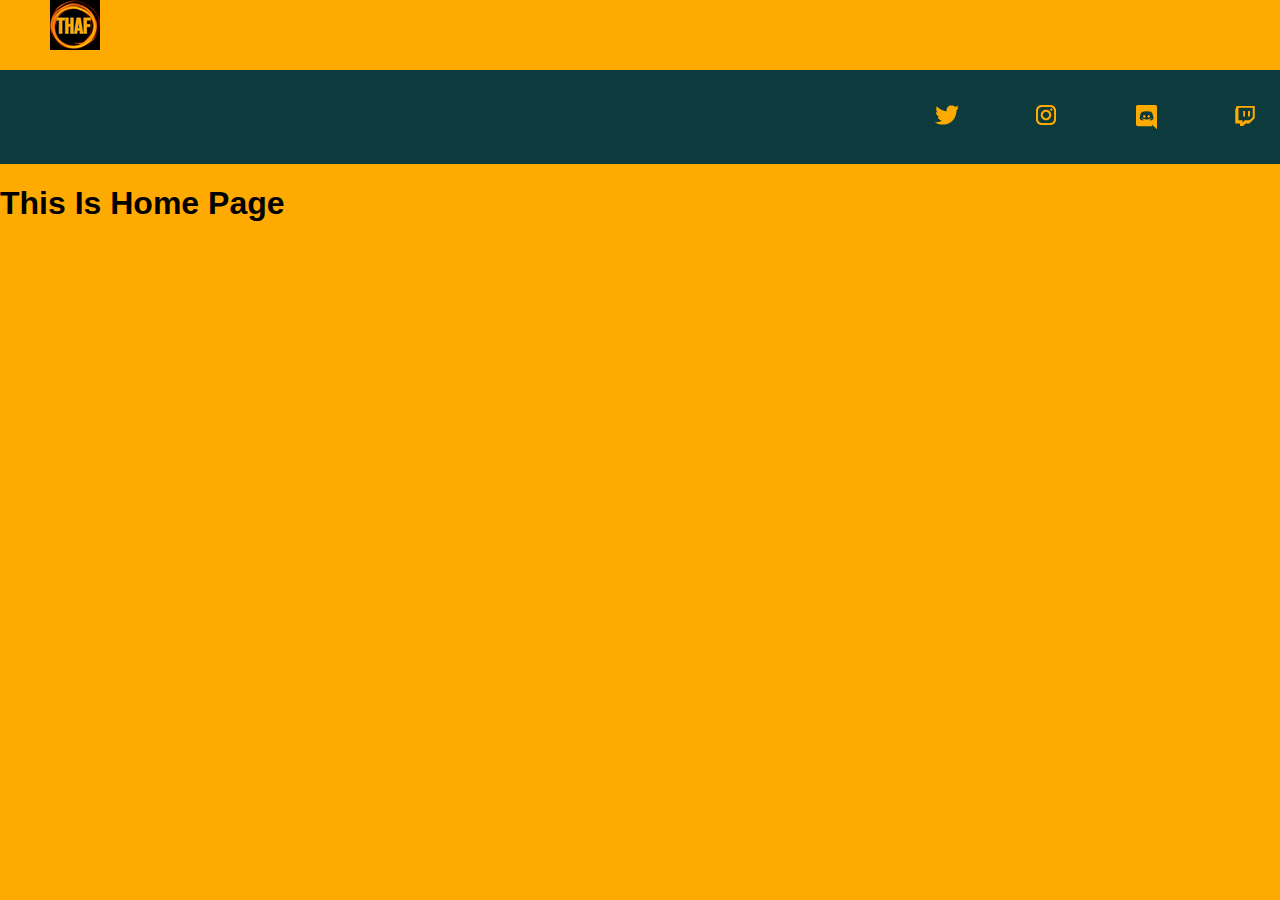
==== index.html @ e2cd5979 "Update index.html" ====
<!DOCTYPE html>
<html lang="en">
  <head>
    <meta charset="UTF-8" />
    <meta name="viewport" content="width=device-width, initial-scale=1.0" />
    <meta http-equiv="X-UA-Compatible" content="ie=edge" />
    <title>THAF</title>
    <link href="style.css" rel="stylesheet" type="text/css"
  </head>
  <body style="background-color: #ffaa00">
   
    <div style = "position:relative; left:50px; top:25;">
        <img src="thaf_logo1.png">
      </div>
    
    <ul class="nav">
      
    
      
      <li><a href="https://www.twitter.com/THAFGaming"><img src="Uplink_Icon_Twitter.png"></a></li>
      <li><a href="https://www.instagram.com/THAFGAMING2021"><img src="Uplink_Icon_Instagram.png"></a></li>
      <li><a href="https://discord.gg/5ajxzmP5"><img src="Uplink_Icon_Discord.png"></a></li>
      <li><a href="https://www.twitch.tv/thafgaming"><img src="Uplink_Icon_Twitch.png"></a></li>
      
    </ul>
      
      <h1> This Is Home Page </h1>
    
  </body>
</html>
---- style.css ----
body {
  margin: 0;
  padding: 0;
  font-family: "Arial", serif;
}

.nav {
  background-color: #0d3b3d;
  color: #0d3b3d;
  list-style: none;
  text-align: right;
  padding: 30px 0 30px 0;
}

.nav > li {
  display: inline-block;
  padding: 0 20px 0 45px;
}

.nav > li > a {
  text-decoration: none;
  color: #ffffff;
}

.nav > li > a:hover {
  color: #c1c1c1;
}
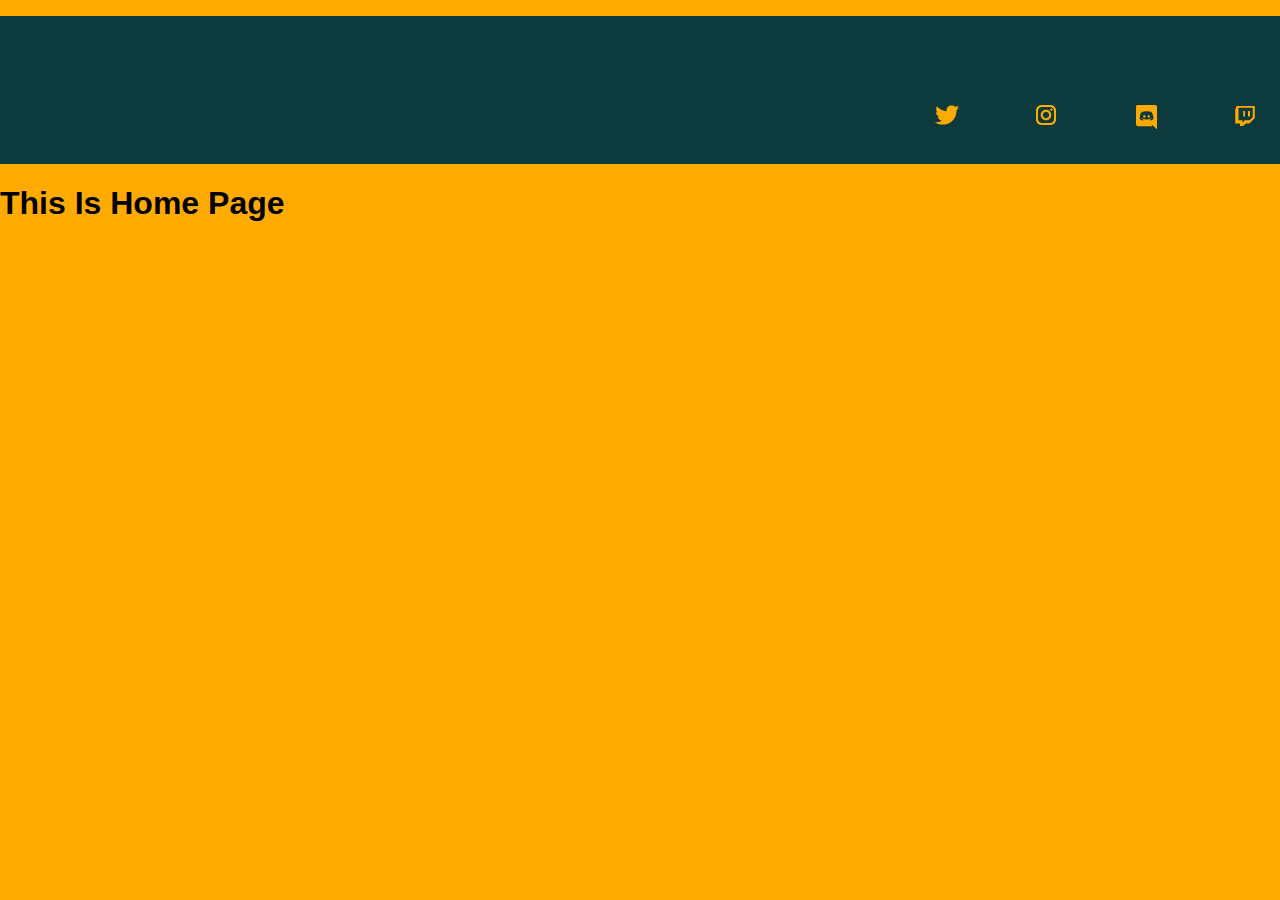
==== commit 844e8df2: "Update index.html" ====
--- a/index.html
+++ b/index.html
@@ -8,14 +8,12 @@
     <link href="style.css" rel="stylesheet" type="text/css"
   </head>
   <body style="background-color: #ffaa00">
-   
-    <div style = "position:relative; left:50px; top:25;">
-        <img src="thaf_logo1.png">
-      </div>
-    
+  
     <ul class="nav">
       
-    
+        <div style = "position:relative; left:50px; top:25;">
+        <img src="thaf_logo1.png">
+        </div>
       
       <li><a href="https://www.twitter.com/THAFGaming"><img src="Uplink_Icon_Twitter.png"></a></li>
       <li><a href="https://www.instagram.com/THAFGAMING2021"><img src="Uplink_Icon_Instagram.png"></a></li>
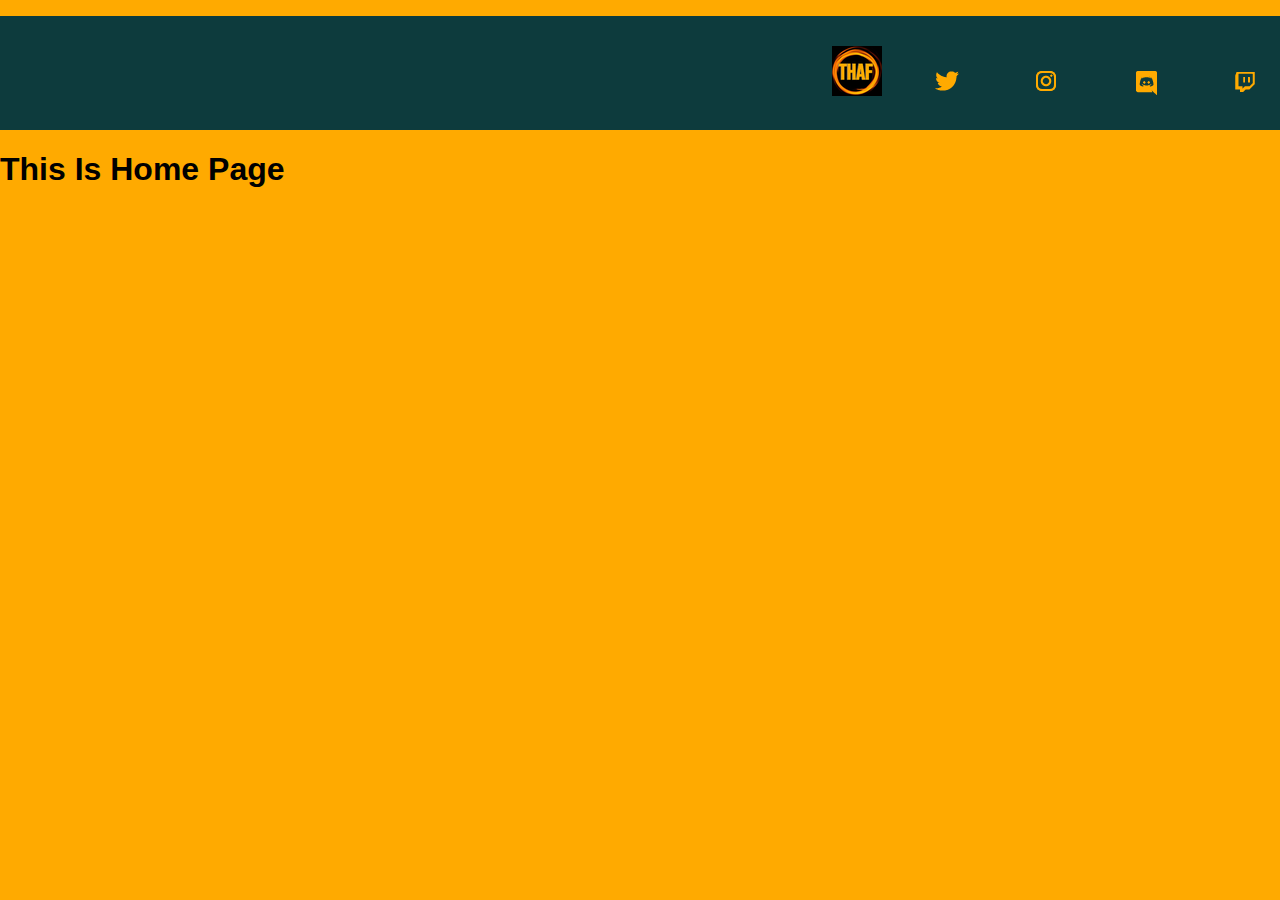
==== commit 3fc63ca5: "Update index.html" ====
--- a/index.html
+++ b/index.html
@@ -11,9 +11,9 @@
   
     <ul class="nav">
       
-        <div style = "position:relative; left:50px; top:25;">
-        <img src="thaf_logo1.png">
-        </div>
+      
+      <img src="thaf_logo1.png">
+        
       
       <li><a href="https://www.twitter.com/THAFGaming"><img src="Uplink_Icon_Twitter.png"></a></li>
       <li><a href="https://www.instagram.com/THAFGAMING2021"><img src="Uplink_Icon_Instagram.png"></a></li>
--- a/style.css
+++ b/style.css
@@ -25,3 +25,10 @@
 .nav > li > a:hover {
   color: #c1c1c1;
 }
+.logo {
+  color: #000000;
+  float: left;
+  padding-left: 25px;
+  font-size: 25px;
+  font-weight: bold;
+}
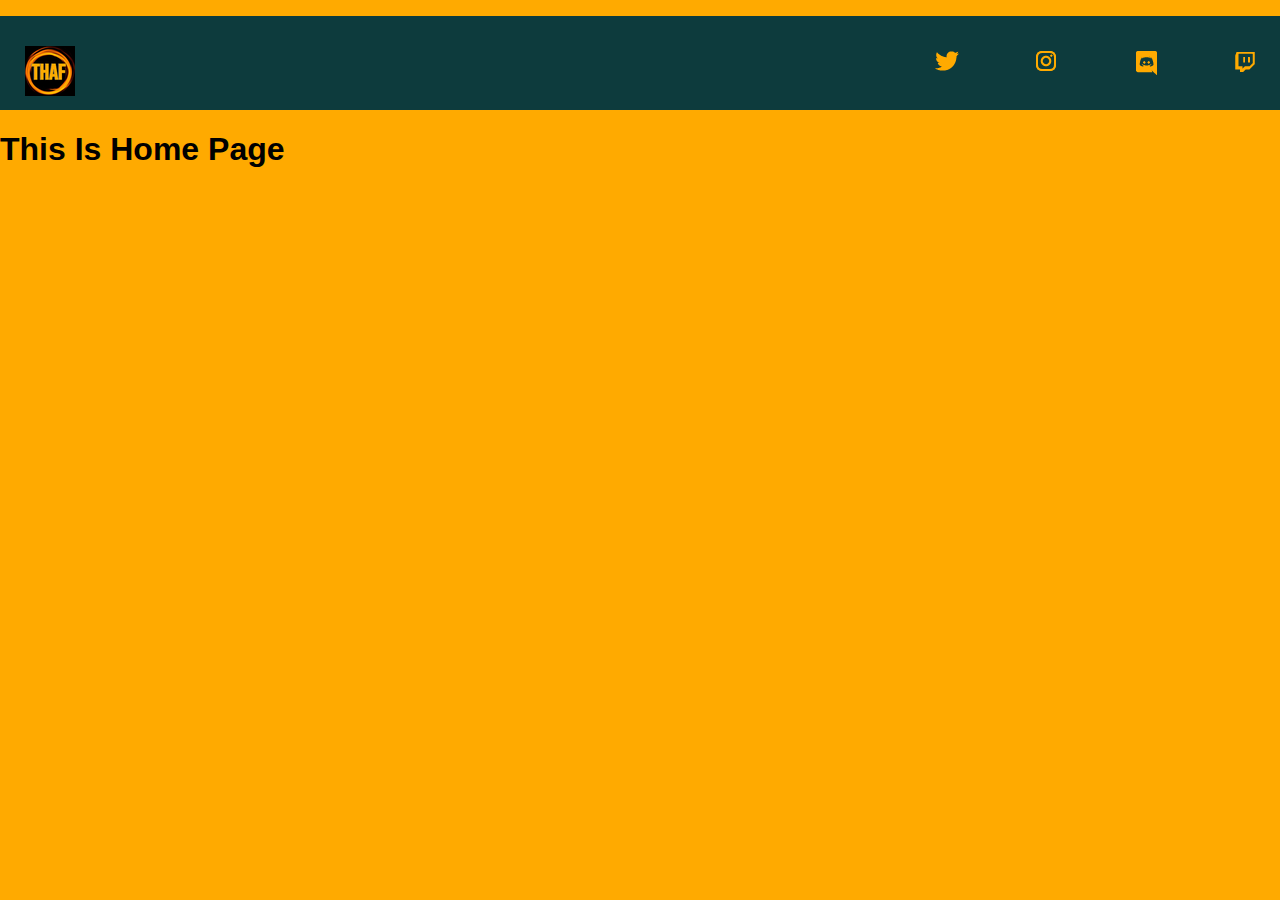
==== commit 94a571c5: "Update index.html" ====
--- a/index.html
+++ b/index.html
@@ -7,13 +7,13 @@
     <title>THAF</title>
     <link href="style.css" rel="stylesheet" type="text/css"
   </head>
-  <body style="background-color: #ffaa00">
+  <body style="background-color: #ffaa00;">
   
     <ul class="nav">
       
-      
+      <div class="logo">
       <img src="thaf_logo1.png">
-        
+      </div>
       
       <li><a href="https://www.twitter.com/THAFGaming"><img src="Uplink_Icon_Twitter.png"></a></li>
       <li><a href="https://www.instagram.com/THAFGAMING2021"><img src="Uplink_Icon_Instagram.png"></a></li>
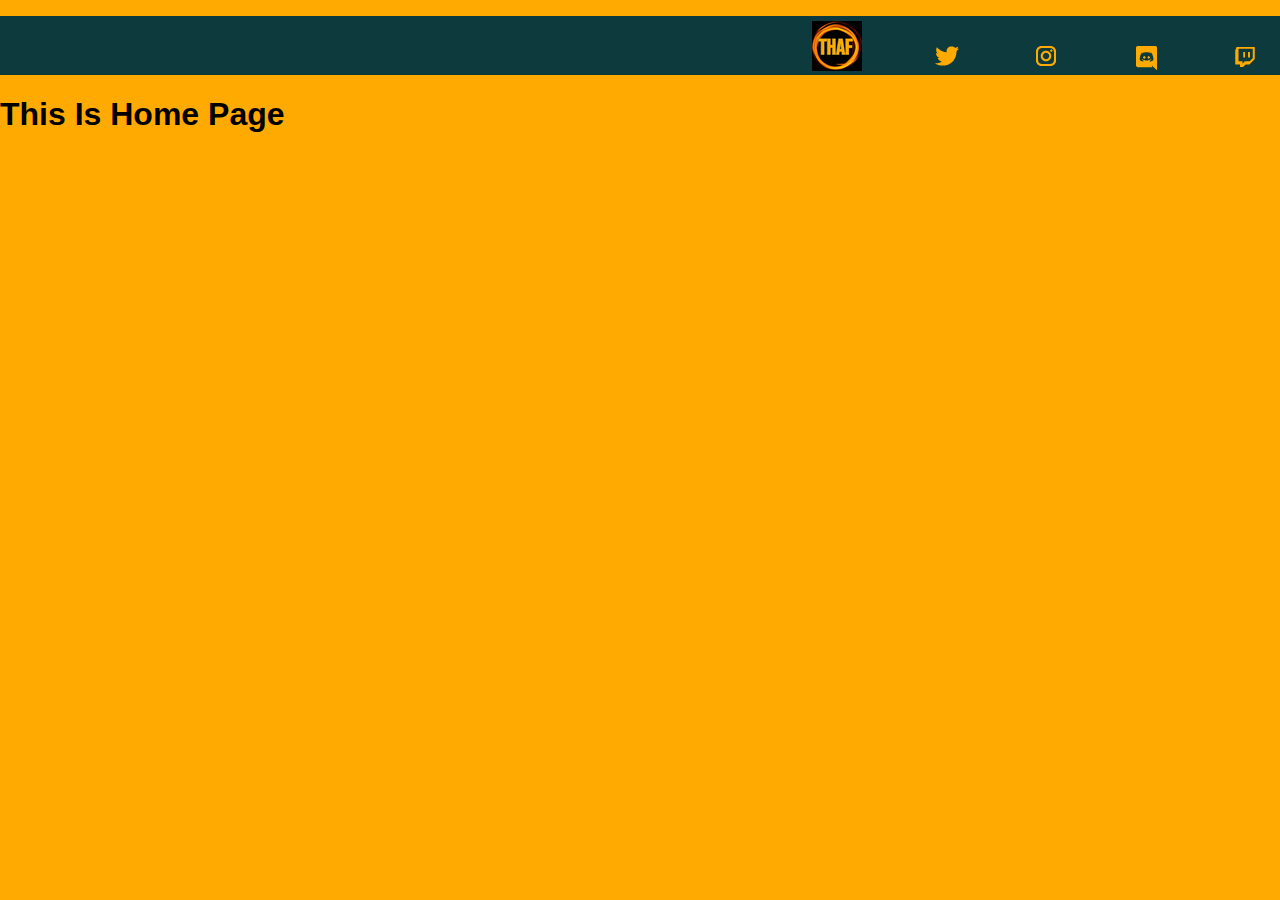
==== commit 1b35f83f: "Update index.html" ====
--- a/index.html
+++ b/index.html
@@ -11,9 +11,9 @@
   
     <ul class="nav">
       
-      <div class="logo">
-      <img src="thaf_logo1.png">
-      </div>
+      
+      <li><img src="thaf_logo1.png" style="width: 50px; height: 50px;"></li>
+    
       
       <li><a href="https://www.twitter.com/THAFGaming"><img src="Uplink_Icon_Twitter.png"></a></li>
       <li><a href="https://www.instagram.com/THAFGAMING2021"><img src="Uplink_Icon_Instagram.png"></a></li>
--- a/style.css
+++ b/style.css
@@ -9,7 +9,7 @@
   color: #0d3b3d;
   list-style: none;
   text-align: right;
-  padding: 30px 0 30px 0;
+  padding: 5px 0 0px 0;
 }
 
 .nav > li {
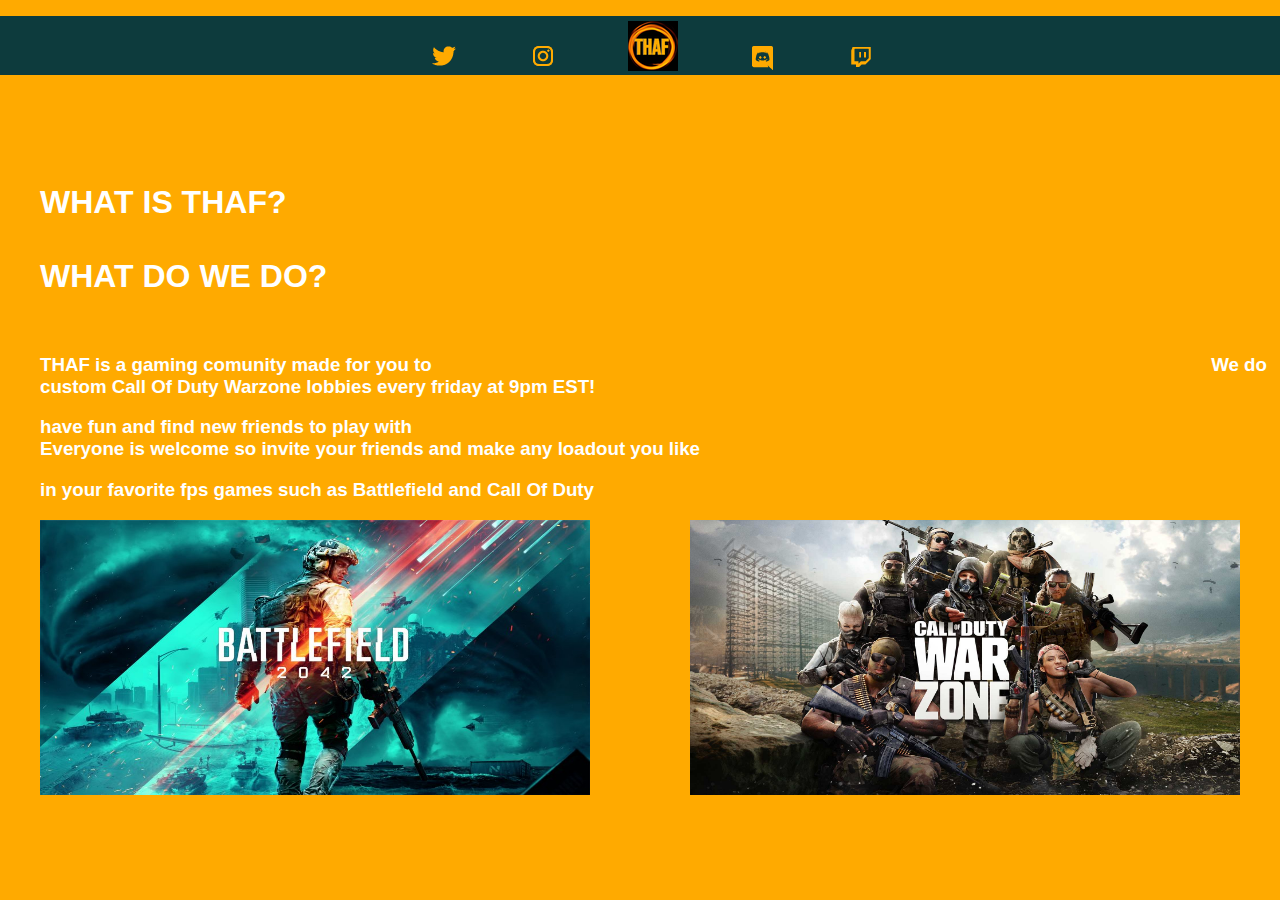
==== commit 52128d12: "Add files via upload" ====
--- a/index.html
+++ b/index.html
@@ -1,28 +1,35 @@
-<!DOCTYPE html>
-<html lang="en">
-  <head>
-    <meta charset="UTF-8" />
-    <meta name="viewport" content="width=device-width, initial-scale=1.0" />
-    <meta http-equiv="X-UA-Compatible" content="ie=edge" />
-    <title>THAF</title>
-    <link href="style.css" rel="stylesheet" type="text/css"
-  </head>
-  <body style="background-color: #ffaa00;">
-  
-    <ul class="nav">
-      
-      
-      <li><img src="thaf_logo1.png" style="width: 50px; height: 50px;"></li>
-    
-      
-      <li><a href="https://www.twitter.com/THAFGaming"><img src="Uplink_Icon_Twitter.png"></a></li>
-      <li><a href="https://www.instagram.com/THAFGAMING2021"><img src="Uplink_Icon_Instagram.png"></a></li>
-      <li><a href="https://discord.gg/5ajxzmP5"><img src="Uplink_Icon_Discord.png"></a></li>
-      <li><a href="https://www.twitch.tv/thafgaming"><img src="Uplink_Icon_Twitch.png"></a></li>
-      
-    </ul>
-      
-      <h1> This Is Home Page </h1>
-    
-  </body>
-</html>
+<!DOCTYPE html>
+<html lang="en">
+  <head>
+    <meta charset="UTF-8" />
+    <meta name="viewport" content="width=device-width, initial-scale=1.0" />
+    <meta http-equiv="X-UA-Compatible" content="ie=edge" />
+    <title>THAF</title>
+    <link href="style.css" rel="stylesheet" type="text/css"
+  </head>
+  <body style="background-color: #ffaa00";>
+    <ul class="nav">
+          
+      <li><a href="https://www.twitter.com/THAFGaming"><img src="Uplink_Icon_Twitter.png"></a></li>
+      <li><a href="https://www.instagram.com/THAFGAMING2021"><img src="Uplink_Icon_Instagram.png"></a></li>
+      <li><img src="thaf_logo1.png" style="width: 50px; height: 50px;"></li>
+      <li><a href="https://discord.gg/5ajxzmP5" le><img src="Uplink_Icon_Discord.png"></a></li>
+      <li><a href="https://www.twitch.tv/thafgaming"><img src="Uplink_Icon_Twitch.png"></a></li>
+        
+      </ul>
+      <br>
+      <br>
+      <br>
+      <br>
+      <h1 style="color: white; margin-left: 40px;"> WHAT IS THAF? &nbsp;&nbsp;&nbsp;&nbsp;&nbsp;&nbsp;&nbsp;&nbsp;&nbsp;&nbsp;&nbsp;&nbsp;&nbsp;&nbsp;&nbsp;&nbsp;&nbsp;&nbsp;&nbsp;&nbsp;&nbsp;&nbsp;&nbsp;&nbsp;&nbsp;&nbsp;&nbsp;&nbsp;&nbsp;&nbsp;&nbsp;&nbsp;&nbsp;&nbsp;&nbsp;&nbsp;&nbsp;&nbsp;&nbsp;&nbsp;&nbsp;&nbsp;&nbsp;&nbsp;&nbsp;&nbsp;&nbsp;&nbsp;&nbsp;&nbsp;&nbsp;&nbsp;&nbsp;&nbsp;&nbsp;&nbsp;&nbsp;&nbsp;&nbsp;&nbsp;&nbsp;&nbsp;&nbsp;&nbsp;&nbsp;&nbsp;&nbsp;&nbsp;&nbsp;&nbsp;&nbsp;&nbsp;&nbsp;&nbsp;&nbsp;&nbsp;&nbsp;&nbsp;&nbsp;&nbsp;&nbsp;&nbsp;&nbsp;&nbsp;&nbsp;&nbsp;&nbsp;&nbsp;&nbsp;&nbsp;&nbsp;&nbsp;&nbsp;&nbsp;&nbsp;&nbsp;&nbsp;&nbsp;&nbsp;&nbsp;&nbsp;&nbsp;&nbsp;&nbsp;&nbsp;&nbsp;&nbsp;&nbsp;&nbsp;&nbsp;&nbsp;&nbsp;&nbsp;&nbsp;&nbsp;&nbsp;&nbsp;&nbsp;&nbsp;&nbsp;&nbsp;&nbsp;&nbsp;&nbsp;&nbsp;&nbsp;&nbsp;&nbsp;&nbsp;&nbsp;&nbsp;&nbsp; WHAT DO WE DO?</h1> 
+      <br>
+      <h3 style="color: white; margin-left: 40px;"> THAF is a gaming comunity made for you to  &nbsp;&nbsp;&nbsp;&nbsp;&nbsp;&nbsp;&nbsp;&nbsp;&nbsp;&nbsp;&nbsp;&nbsp;&nbsp;&nbsp;&nbsp;&nbsp;&nbsp;&nbsp;&nbsp;&nbsp;&nbsp;&nbsp;&nbsp;&nbsp;&nbsp;&nbsp;&nbsp;&nbsp;&nbsp;&nbsp;&nbsp;&nbsp;&nbsp;&nbsp;&nbsp;&nbsp;&nbsp;&nbsp;&nbsp;&nbsp;&nbsp;&nbsp;&nbsp;&nbsp;&nbsp;&nbsp;&nbsp;&nbsp;&nbsp;&nbsp;&nbsp;&nbsp;&nbsp;&nbsp;&nbsp;&nbsp;&nbsp;&nbsp;&nbsp;&nbsp;&nbsp;&nbsp;&nbsp;&nbsp;&nbsp;&nbsp;&nbsp;&nbsp;&nbsp;&nbsp;&nbsp;&nbsp;&nbsp;&nbsp;&nbsp;&nbsp;&nbsp;&nbsp;&nbsp;&nbsp;&nbsp;&nbsp;&nbsp;&nbsp;&nbsp;&nbsp;&nbsp;&nbsp;&nbsp;&nbsp;&nbsp;&nbsp;&nbsp;&nbsp;&nbsp;&nbsp;&nbsp;&nbsp;&nbsp;&nbsp;&nbsp;&nbsp;&nbsp;&nbsp;&nbsp;&nbsp;&nbsp;&nbsp;&nbsp;&nbsp;&nbsp;&nbsp;&nbsp;&nbsp;&nbsp;&nbsp;&nbsp;&nbsp;&nbsp;&nbsp;&nbsp;&nbsp;&nbsp;&nbsp;&nbsp;&nbsp;&nbsp;&nbsp;&nbsp;&nbsp;&nbsp;&nbsp;&nbsp;&nbsp;&nbsp;&nbsp;&nbsp;&nbsp;&nbsp;&nbsp;&nbsp;&nbsp;&nbsp;&nbsp;&nbsp;&nbsp;&nbsp;&nbsp; We do custom Call Of Duty Warzone lobbies every friday at 9pm EST!</h3>
+      <h3 style="color: white; margin-left: 40px;"> have fun and find new friends to play with  &nbsp;&nbsp;&nbsp;&nbsp;&nbsp;&nbsp;&nbsp;&nbsp;&nbsp;&nbsp;&nbsp;&nbsp;&nbsp;&nbsp;&nbsp;&nbsp;&nbsp;&nbsp;&nbsp;&nbsp;&nbsp;&nbsp;&nbsp;&nbsp;&nbsp;&nbsp;&nbsp;&nbsp;&nbsp;&nbsp;&nbsp;&nbsp;&nbsp;&nbsp;&nbsp;&nbsp;&nbsp;&nbsp;&nbsp;&nbsp;&nbsp;&nbsp;&nbsp;&nbsp;&nbsp;&nbsp;&nbsp;&nbsp;&nbsp;&nbsp;&nbsp;&nbsp;&nbsp;&nbsp;&nbsp;&nbsp;&nbsp;&nbsp;&nbsp;&nbsp;&nbsp;&nbsp;&nbsp;&nbsp;&nbsp;&nbsp;&nbsp;&nbsp;&nbsp;&nbsp;&nbsp;&nbsp;&nbsp;&nbsp;&nbsp;&nbsp;&nbsp;&nbsp;&nbsp;&nbsp;&nbsp;&nbsp;&nbsp;&nbsp;&nbsp;&nbsp;&nbsp;&nbsp;&nbsp;&nbsp;&nbsp;&nbsp;&nbsp;&nbsp;&nbsp;&nbsp;&nbsp;&nbsp;&nbsp;&nbsp;&nbsp;&nbsp;&nbsp;&nbsp;&nbsp;&nbsp;&nbsp;&nbsp;&nbsp;&nbsp;&nbsp;&nbsp;&nbsp;&nbsp;&nbsp;&nbsp;&nbsp;&nbsp;&nbsp;&nbsp;&nbsp;&nbsp;&nbsp;&nbsp;&nbsp;&nbsp;&nbsp;&nbsp;&nbsp;&nbsp;&nbsp;&nbsp;&nbsp;&nbsp;&nbsp;&nbsp;&nbsp;&nbsp;&nbsp;&nbsp;&nbsp;&nbsp;&nbsp;&nbsp;&nbsp;&nbsp;&nbsp;&nbsp;&nbsp;&nbsp;&nbsp;&nbsp; Everyone is welcome so invite your friends and make any loadout you like</h3>
+      <h3 style="color: white; margin-left: 40px;"> in your favorite fps games such as Battlefield and Call Of Duty</h3>
+      <img src="battlefield.jpg" width="550" height="275" style="float: left; margin-left: 40px;">
+      <img src="warzone.jpg" width="550" height="275" style="float: right; margin-right: 40px;">
+                 
+     
+
+  </body>
+</html>--- a/style.css
+++ b/style.css
@@ -1,34 +1,27 @@
-body {
-  margin: 0;
-  padding: 0;
-  font-family: "Arial", serif;
-}
-
-.nav {
-  background-color: #0d3b3d;
-  color: #0d3b3d;
-  list-style: none;
-  text-align: right;
-  padding: 5px 0 0px 0;
-}
-
-.nav > li {
-  display: inline-block;
-  padding: 0 20px 0 45px;
-}
-
-.nav > li > a {
-  text-decoration: none;
-  color: #ffffff;
-}
-
-.nav > li > a:hover {
-  color: #c1c1c1;
-}
-.logo {
-  color: #000000;
-  float: left;
-  padding-left: 25px;
-  font-size: 25px;
-  font-weight: bold;
-}
+body {
+  margin: 0;
+  padding: 0;
+  font-family: "Arial", serif;
+}
+
+.nav {
+  background-color: #0d3b3d;
+  color: #0d3b3d;
+  list-style: none;
+  text-align: center;
+  padding: 5px 0 0px 0;
+}
+
+.nav > li {
+  display: inline-block;
+  padding: 0 20px 0 45px;
+}
+
+.nav > li > a {
+  text-decoration: none;
+  color: #ffffff;
+}
+
+.nav > li > a:hover {
+  color: #c1c1c1;
+}